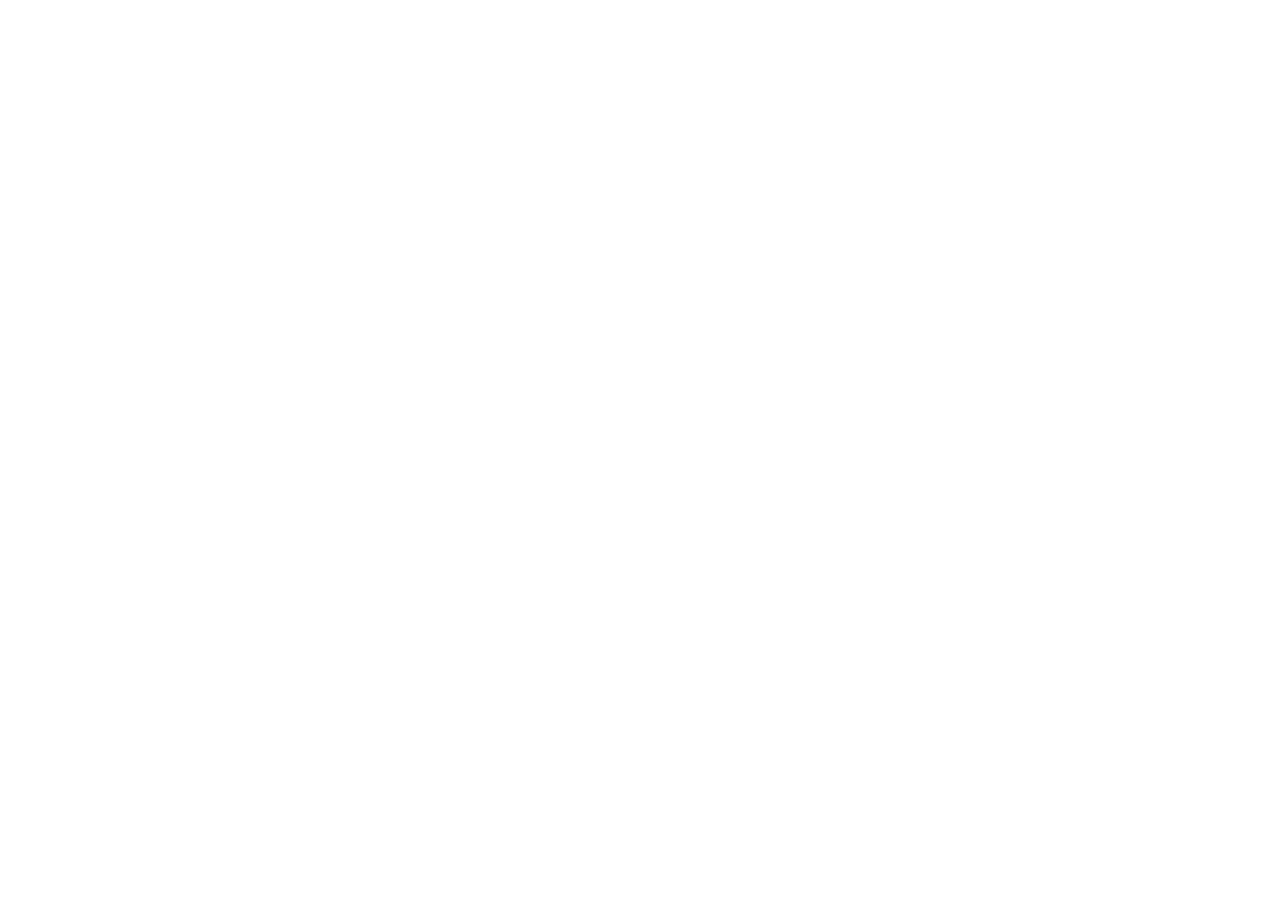
==== index.html @ 72ed8256 "iniciando proyecto" ====
<!DOCTYPE html>
<html>
<head>
	<meta charset="UTF-8">
	<title>Freelancer</title>
	<!-- Enlaza aquí tu CSS común y de tu proyecto -->

</head>
<body>
	<!-- Escribe tu código aquí -->

	<!-- Enlaza aquí tu archivo JS -->
	
</body>
</html>
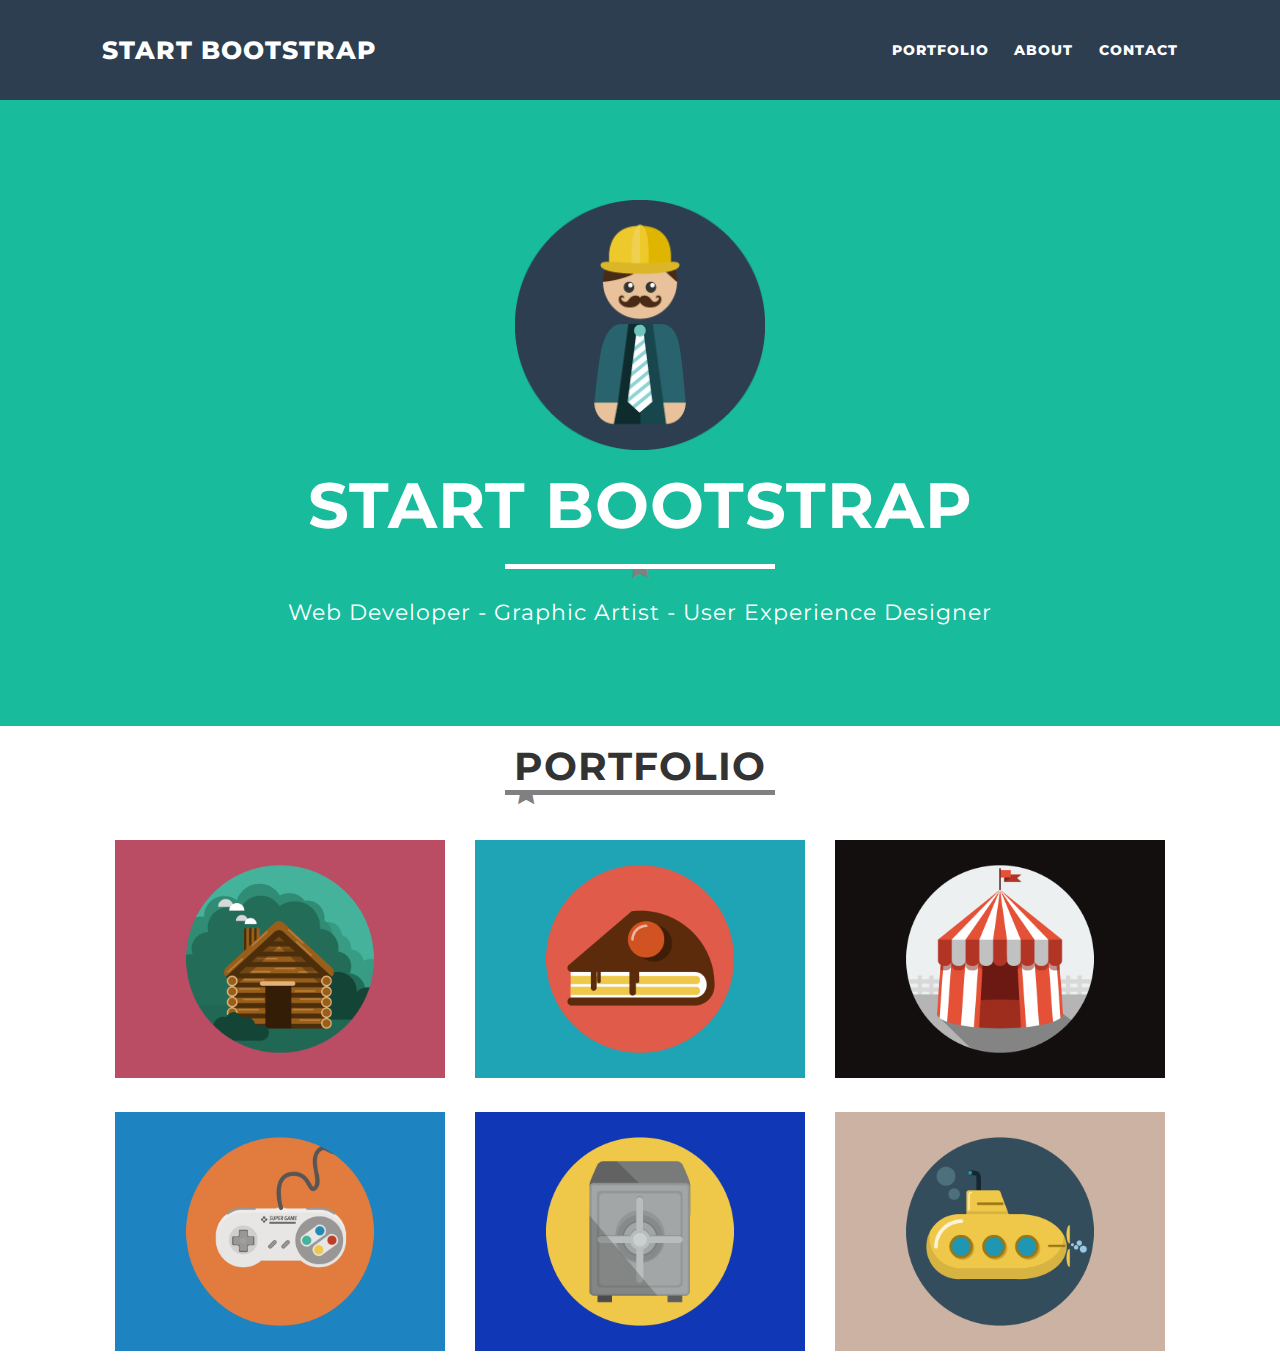
==== commit 50082108: "Añadiendo grillas al portfolio" ====
--- a/index.html
+++ b/index.html
@@ -1,15 +1,65 @@
 <!DOCTYPE html>
-<html>
-<head>
-	<meta charset="UTF-8">
-	<title>Freelancer</title>
-	<!-- Enlaza aquí tu CSS común y de tu proyecto -->
-
-</head>
-<body>
-	<!-- Escribe tu código aquí -->
-
-	<!-- Enlaza aquí tu archivo JS -->
-	
-</body>
+<html lang="es">
+	<head>
+		<meta charset="UTF-8">
+		<meta name="viewport" content="width=device-width, initial-scale=1.0">
+		<meta http-equiv="X-UA-Compatible" content="ie=edge">
+		<link href="https://fonts.googleapis.com/css?family=Montserrat:200,800" rel="stylesheet">
+		<link rel="stylesheet" type="text/css" href="assets/icomoon/style.css">
+		<link rel="stylesheet" type="text/css" href="css/grid.css">
+		<link rel="stylesheet" type="text/css" href="css/main.css">
+		<title>Freelancer | Fiorella Quispe</title>
+	</head>
+	<body>
+		<nav>
+			<div class="content">
+				<div>Start Bootstrap</div>
+				<div>
+					<ul>
+						<li>Portfolio</li>
+						<li>About</li>
+						<li>Contact</li>
+					</ul>
+				</div>
+			</div>
+		</nav>
+		<header>
+			<img class="imageProfile" src="assets/images/profile.png" alt="">
+			<div class="introText">
+				<h1>Start Bootstrap</h1>
+				<hr class="icon-star iconHeader white">
+				<span class="skills">Web Developer - Graphic Artist - User Experience Designer</span>
+			</div>
+		</header>
+		<section class="container-fluid">
+			<div class="introText color-gray">
+				<h2 class="">Portfolio</h2>
+				<hr class="icon-star iconPortfolio">
+			</div>
+			<div class="row">
+				<div class="col-4">
+					<img src="assets/images/portfolio/cabin.png" alt="">
+				</div>
+				<div class="col-4">
+					<img src="assets/images/portfolio/cake.png" alt="">
+				</div>
+				<div class="col-4">
+					<img src="assets/images/portfolio/circus.png" alt="">
+				</div>
+			</div>
+			<div class="row">
+				<div class="col-4">
+					<img src="assets/images/portfolio/game.png" alt="">
+				</div>
+				<div class="col-4">
+					<img src="assets/images/portfolio/safe.png" alt="">
+				</div>
+				<div class="col-4">
+					<img src="assets/images/portfolio/submarine.png" alt="">
+				</div>
+			</div>
+		</section>
+		<section></section>
+		<script type="text/javascript" src="js/app.js"></script>
+	</body>
 </html>--- a/assets/icomoon/style.css
+++ b/assets/icomoon/style.css
@@ -0,0 +1,30 @@
+@font-face {
+  font-family: 'icomoon';
+  src:  url('fonts/icomoon.eot?3p6dog');
+  src:  url('fonts/icomoon.eot?3p6dog#iefix') format('embedded-opentype'),
+    url('fonts/icomoon.ttf?3p6dog') format('truetype'),
+    url('fonts/icomoon.woff?3p6dog') format('woff'),
+    url('fonts/icomoon.svg?3p6dog#icomoon') format('svg');
+  font-weight: normal;
+  font-style: normal;
+}
+
+[class^="icon-"], [class*=" icon-"] {
+  /* use !important to prevent issues with browser extensions that change fonts */
+  font-family: 'icomoon' !important;
+  speak: none;
+  font-style: normal;
+  font-weight: normal;
+  font-variant: normal;
+  text-transform: none;
+  line-height: 1;
+
+  /* Better Font Rendering =========== */
+  -webkit-font-smoothing: antialiased;
+  -moz-osx-font-smoothing: grayscale;
+}
+
+.icon-star:before {
+  content: "\e900";
+}
+
--- a/css/grid.css
+++ b/css/grid.css
@@ -0,0 +1,251 @@
+/* 
+	Name: Simple Grid - Framework
+	Version: 1.1.1
+	Author: Przemek Galarowicz & Bartek Talar ( www.przemekgalarowicz.pl or www.intelart.pl)
+	Licenses: Simple Grid - Framework can be used in personal and commercial projects. But you can not sell as your product.
+*/
+
+/*
+	RESET
+*/
+* {
+	margin: 0;
+	padding: 0;
+	border: 0;
+}
+
+html, body, div, span, object, iframe,
+h1, h2, h3, h4, h5, h6, p, blockquote, pre,
+abbr, address, cite, code,
+del, dfn, em, img, ins, kbd, q, samp,
+small, strong, sub, sup, var,
+b, i,
+dl, dt, dd, ol, ul, li,
+fieldset, form, label, legend,
+table, caption, tbody, tfoot, thead, tr, th, td,
+article, aside, canvas, details, figcaption, figure, 
+footer, header, hgroup, menu, nav, section, summary,
+time, mark, audio, video {
+	outline:0;
+	font-size:100%;
+	vertical-align:baseline;
+	background:transparent;
+}
+
+article,aside,details,figcaption,figure,
+footer,header,hgroup,menu,nav,section { 
+	display:block; zoom:1;
+}
+
+a {
+	font-size:100%;
+	vertical-align:baseline;
+}
+
+img {
+	width: 100%;
+	height: auto;
+}
+
+table {
+	border-collapse:collapse;
+	border-spacing:0;
+}
+
+input, select {
+	vertical-align:middle;
+}
+
+nav ul li {
+	list-style:none;
+}
+
+
+/* **********************************************************************************
+	SIMPLE GRID - FRAMEWORK 
+************************************************************************************* */
+/*
+	sg-nav
+*/
+#sg-nav-trigger {
+	background: none;
+	border-radius: 5px;
+	border: 2px solid #c49b0b;
+	cursor: pointer;
+	width: 44px;
+	height: 40px;
+}
+#sg-nav-trigger span {
+	background: #c49b0b;
+	display: block;
+	margin: 4px auto; 
+	width: 30px;
+	height: 3px;
+}
+
+#sg-nav {
+	top: 20px;
+	left: 20px;
+	position: fixed;
+}
+#sg-nav ul {
+	background: #000;
+	border-radius: 5px;
+	padding: 20px 0;
+	display: none;
+}
+#sg-nav ul li a {
+	display: inline-block;
+	font-size: 14px;
+	color: #fff;
+	text-decoration: none;
+	padding: 10px 30px;
+}
+
+
+/*
+	Grid
+*/
+.container {
+	margin: 0 auto;
+	width: 80%;
+}
+
+.container-fluid {
+	margin: 0 auto;
+	width: 100%;
+}
+
+.row:before,
+.row:after {
+  display: table;
+  line-height: 0;
+  content: "";
+}
+
+.row:after {
+  clear: both;
+}
+
+.col-1, .col-2, .col-3, .col-4, .col-5, .col-6,
+.col-7, .col-8, .col-9, .col-10, .col-11, .col-12,
+.col-offset-1, .col-offset-2, .col-offset-3, .col-offset-4, .col-offset-5, .col-offset-6,
+.col-offset-7, .col-offset-8, .col-offset-9, .col-offset-10, .col-offset-11, .col-offset-12 {
+    float: left;
+    min-height: 1px;
+ }
+
+.box {
+	padding: 20px;
+}
+
+.box-margin {
+	margin: 0 10px 0 10px;
+}
+
+.col-1, .col-offset-1 {
+	width: 8.33333333333%;
+}
+
+.col-2, .col-offset-2 {
+	width: 16.6666666666%;
+}
+
+.col-3, .col-offset-3 {
+	width: 24.9999999999%;
+}
+
+.col-4, .col-offset-4 {
+	width: 33.3333333333%;
+}
+
+.col-5, .col-offset-5 {
+	width: 41.6666666666%;
+}
+
+.col-6, .col-offset-6 {
+	width: 49.9999999999%;
+}
+
+.col-7, .col-offset-7 {
+	width: 58.3333333333%;
+}
+
+.col-8, .col-offset-8 {
+	width: 66.6666666666%;
+}
+
+.col-9, .col-offset-9 {
+	width: 74.9999999999%;
+}
+
+.col-10, .col-offset-10 {
+	width: 83.3333333333%;
+}
+
+.col-11, .col-offset-11 {
+	width: 91.6666666666%;
+}
+
+.col-12, .col-offset-12 {
+	width: 100%;
+}
+
+@media only screen and (max-width : 768px) and (min-width : 480px) {
+	/*
+		Grid
+	*/
+	.container {
+		width: 96%;
+	}
+
+	.col-1, .col-2, .col-3, .col-5, .col-6,
+	.col-7, .col-8, .col-9, .col-10, .col-11 {
+    	width: 50%;
+ 	}
+
+ 	.col-4 {
+		width: 33.3333333333%;
+	}
+
+ 	.col-12 {
+ 		width:100%;
+ 	}
+
+ 	.col-offset-1, .col-offset-2, .col-offset-3, .col-offset-4,
+ 	.col-offset-5, .col-offset-6, .col-offset-7, .col-offset-8,
+ 	.col-offset-9, .col-offset-10, .col-offset-11, .col-offset-12 {
+ 		width: 0% !important;
+ 		display: none;
+ 	}
+
+ 	.box-margin {
+		margin: 0 10px 0 10px;
+	}
+}
+
+@media only screen and (max-width : 479px) {
+	/*
+		Grid
+	*/
+	.container {
+		width: 96%;
+	}
+
+	.col-1, .col-2, .col-3, .col-4, .col-5, .col-6,
+	.col-7, .col-8, .col-9, .col-10, .col-11, .col-12 {
+    	float: none;
+    	width: 100%;
+ 	}
+
+ 	.col-offset-1, .col-offset-2, .col-offset-3, .col-offset-4,
+ 	.col-offset-5, .col-offset-6, .col-offset-7, .col-offset-8,
+ 	.col-offset-9, .col-offset-10, .col-offset-11, .col-offset-12 {
+ 		width: 0% !important;
+ 		display: none;
+ 	}
+
+ 	.box-margin {
+		margin: 0 10px 0 10px;
+	}
+}--- a/css/main.css
+++ b/css/main.css
@@ -0,0 +1,137 @@
+*{
+	margin:0;
+	padding: 0;
+}
+body,
+html{
+	font-family: 'Montserrat', sans-serif;
+	letter-spacing: 1px;
+}
+nav{
+	z-index: 1;
+    position: fixed;
+    width: 100%;
+    top: 0;
+   	background-color: #2C3E50;
+}
+div.content{ 
+	display: flex;
+    flex-direction: row;
+    align-items: center;
+    color: white;
+    text-transform: uppercase;
+    font-size: 25px;
+    font-weight: 800;
+    padding: 35px 0;
+    justify-content: space-between;
+    margin: 0 8%;
+}
+ul{
+    justify-content: space-between;
+    list-style: none;
+    display: flex;
+    flex-direction: row;
+    font-size: 14px;
+    width: 286px;
+}
+header{
+	padding-bottom: 100px;
+    padding-top: 200px;
+    text-align: center;
+    background: #18BC9C;
+    color: #fff;
+    display: flex;
+    flex-direction: column;
+    align-items: center;
+    justify-content: center;
+}
+img.imageProfile{
+    width: 250px;
+    height: 250px;
+}
+div.introText {
+    display: flex;
+    margin-top: 16px;
+    align-items: center;
+    flex-direction: column;
+}
+div.introText h1{
+    font-size: 64px;
+    text-transform: uppercase;
+    margin-bottom: 20px;
+
+}
+div.introText span{
+	font-size: 22px;
+}
+hr{
+	border: 0;
+    border-top: 5px solid;
+    width: 270px;
+}
+hr.white{
+	border-color:white;
+}
+
+hr.iconHeader:before{
+    position: relative;
+    top: -17px;
+    font-size: 30px;
+    padding: 8px;
+    background-color: #18BC9C;
+}
+hr.iconPortfolio:before{
+    position: relative;
+    top: -17px;
+    font-size: 30px;
+    padding: 8px;
+    background-color: white;
+}
+section div.color-gray{
+	    color: #333;
+}
+section h2{
+	    text-transform: uppercase;
+    font-size: 39px;
+}
+section div.row{
+	margin-right: 100px;
+	margin-left: 100px;
+
+}
+div.col-4{
+	box-sizing: border-box;
+    padding: 15px;
+}
+
+
+
+
+
+
+
+
+
+
+
+
+
+
+
+
+
+
+
+
+
+
+
+
+
+
+
+
+
+
+
+
